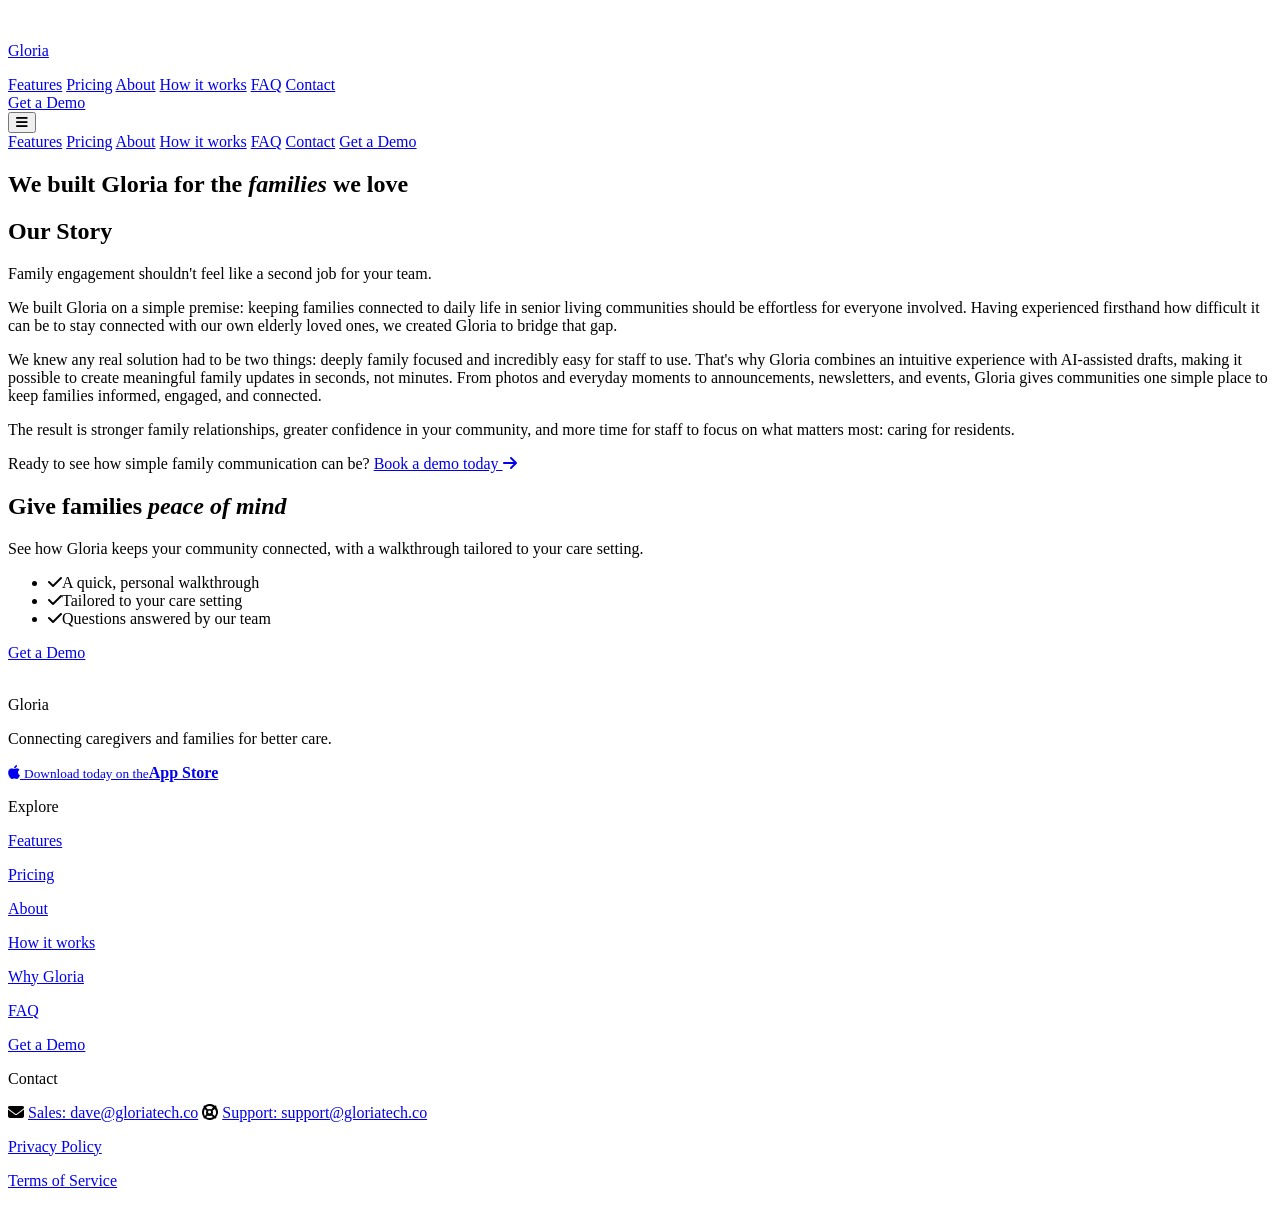
==== about/index.html @ 856bff1d "Landing tiles, Why Gloria copy, feature mocks, About trims - Landing: post-card tile uses the garden" ====
<!DOCTYPE html>
<html lang="en" class="element">
<head>
    <base href="/Gloria-Front-Facing/">
    <meta charset="UTF-8" />
    <meta name="viewport" content="width=device-width, initial-scale=1.0, viewport-fit=cover" />
    <meta name="description" content="Meet the team behind Gloria and the story of why we built a communication platform that connects caregivers with residents' families." />
    <title>About Us - Gloria</title>
    <meta name="theme-color" content="#FDFAF7">
    <meta name="apple-mobile-web-app-status-bar-style" content="black-translucent">
    <link rel="icon" type="image/png" href="favicon-96x96.png" sizes="96x96" />
    <link rel="icon" type="image/svg+xml" href="favicon.svg" />
    <link rel="shortcut icon" href="favicon.ico" />
    <link rel="apple-touch-icon" sizes="180x180" href="apple-touch-icon.png" />
    <meta name="apple-mobile-web-app-title" content="Gloria" />
    <link rel="manifest" href="site.webmanifest" />
    <link rel="canonical" href="https://gloriatech.co/about" />
    <link rel="preconnect" href="https://fonts.googleapis.com">
    <link rel="preconnect" href="https://fonts.gstatic.com" crossorigin>
    <link href="https://fonts.googleapis.com/css2?family=Comfortaa:wght@300..700&family=Inter:ital,opsz,wght@0,14..32,100..900;1,14..32,100..900&display=swap" rel="stylesheet">
    <link rel="stylesheet" href="https://cdnjs.cloudflare.com/ajax/libs/font-awesome/6.5.0/css/all.min.css">
    <link rel="stylesheet" href="global.css?v=12">
    <script type="module" src="global.js?v=5"></script>
</head>
<body>  


    <!-- Header -->
    <header>
        <div class="branding branding-nav-flex">
            <a href="./" class="logo" id="logo">
                <span>
                    <img class="logo-img" alt="" aria-hidden="true" src="images/logo-nav.png?v=7">
                    <p class="logo-text">Gloria</p>
                </span>
            </a>
            <nav class="nav" aria-label="Main">
                <a class="nav-item" href="features">Features</a>
                <a class="nav-item" href="pricing">Pricing</a>
                <a class="nav-item" href="about">About</a>
                <a class="nav-item" href="./#how">How it works</a>
                <a class="nav-item" href="./#faq">FAQ</a>
                <a class="nav-item" href="mailto:dave@gloriatech.co">Contact</a>
            </nav>
        </div>
        <div class="nav">
            <a class="nav-item-last" href="demo">Get a Demo</a>
        </div>
        <button class="menu-toggle" id="menu-button" aria-label="Open menu" aria-expanded="false" aria-controls="menu">
            <i class="fa-solid fa-bars" aria-hidden="true"></i>
        </button>
        <nav id="menu" aria-label="Mobile">
            <a class="menu-item" href="features">Features</a>
            <a class="menu-item" href="pricing">Pricing</a>
            <a class="menu-item" href="about">About</a>
            <a class="menu-item" href="./#how">How it works</a>
            <a class="menu-item" href="./#faq">FAQ</a>
            <a class="menu-item" href="mailto:dave@gloriatech.co">Contact</a>
            <a class="menu-item" href="demo">Get a Demo</a>
        </nav>
    </header>

    <main>

    <!-- Statement Hero -->
    <section class="about-hero">
        <h1>We built Gloria for the <em>families</em> we love</h1>
    </section>

    <div class="about-section">

    <!-- Our Story Section -->
    <section class="story-photo-split story-solo" id="story">
        <div class="story-copy">
            <h2>Our Story</h2>
            <p class="story-lead">Family engagement shouldn't feel like a second job for your team.</p>
            <p>We built Gloria on a simple premise: keeping families connected to daily life in senior living communities should be effortless for everyone involved. Having experienced firsthand how difficult it can be to stay connected with our own elderly loved ones, we created Gloria to bridge that gap.</p>
            <p>We knew any real solution had to be two things: deeply family focused and incredibly easy for staff to use. That's why Gloria combines an intuitive experience with AI-assisted drafts, making it possible to create meaningful family updates in seconds, not minutes. From photos and everyday moments to announcements, newsletters, and events, Gloria gives communities one simple place to keep families informed, engaged, and connected.</p>
            <p>The result is stronger family relationships, greater confidence in your community, and more time for staff to focus on what matters most: caring for residents.</p>
            <p class="story-cta">Ready to see how simple family communication can be? <a class="story-link" href="demo">Book a demo today <i class="fa-solid fa-arrow-right" aria-hidden="true"></i></a></p>
        </div>
    </section>

    </div>

    <!-- CTA -->
    <section class="cta-band">
        <div class="cta-copy">
            <h2 class="cta-title">Give families <em>peace of mind</em></h2>
            <p class="cta-text">See how Gloria keeps your community connected, with a walkthrough tailored to your care setting.</p>
        </div>
        <div class="cta-panel">
            <ul class="cta-points">
                <li><i class="fa-solid fa-check" aria-hidden="true"></i>A quick, personal walkthrough</li>
                <li><i class="fa-solid fa-check" aria-hidden="true"></i>Tailored to your care setting</li>
                <li><i class="fa-solid fa-check" aria-hidden="true"></i>Questions answered by our team</li>
            </ul>
            <a class="cta-button" href="demo">Get a Demo</a>
        </div>
    </section>

    </main>

    <!-- Footer -->
    <footer id="contact">
        <div class="footer-brand">
            <span class="footer-logo">
                <img class="logo-img" alt="" aria-hidden="true" src="images/logo-nav.png?v=7">
                <p class="logo-text">Gloria</p>
            </span>
            <p class="footer-tagline">Connecting caregivers and families for better care.</p>
            <a class="appstore-badge" href="#" aria-label="Download Gloria on the App Store">
                <i class="fa-brands fa-apple" aria-hidden="true"></i>
                <span class="badge-text"><small>Download today on the</small><strong>App Store</strong></span>
            </a>
        </div>
        <div class="footer-col">
            <p class="footer-title">Explore</p>
            <p class="footer-item"><a href="features">Features</a></p>
            <p class="footer-item"><a href="pricing">Pricing</a></p>
            <p class="footer-item"><a href="about">About</a></p>
            <p class="footer-item"><a href="./#how">How it works</a></p>
            <p class="footer-item"><a href="./#why">Why Gloria</a></p>
            <p class="footer-item"><a href="./#faq">FAQ</a></p>
            <p class="footer-item"><a href="demo">Get a Demo</a></p>
        </div>
        <div class="footer-col">
            <p class="footer-title">Contact</p>
            <span class="footer-item">
                <i class="fa-solid fa-envelope" aria-hidden="true"></i>
                <a href="mailto:dave@gloriatech.co">Sales: dave@gloriatech.co</a>
            </span>
            <span class="footer-item">
                <i class="fa-solid fa-life-ring" aria-hidden="true"></i>
                <a href="mailto:support@gloriatech.co">Support: support@gloriatech.co</a>
            </span>
            <p class="footer-item"><a href="policy">Privacy Policy</a></p>
            <p class="footer-item"><a href="terms">Terms of Service</a></p>
        </div>
    </footer>
</body>   
</html>
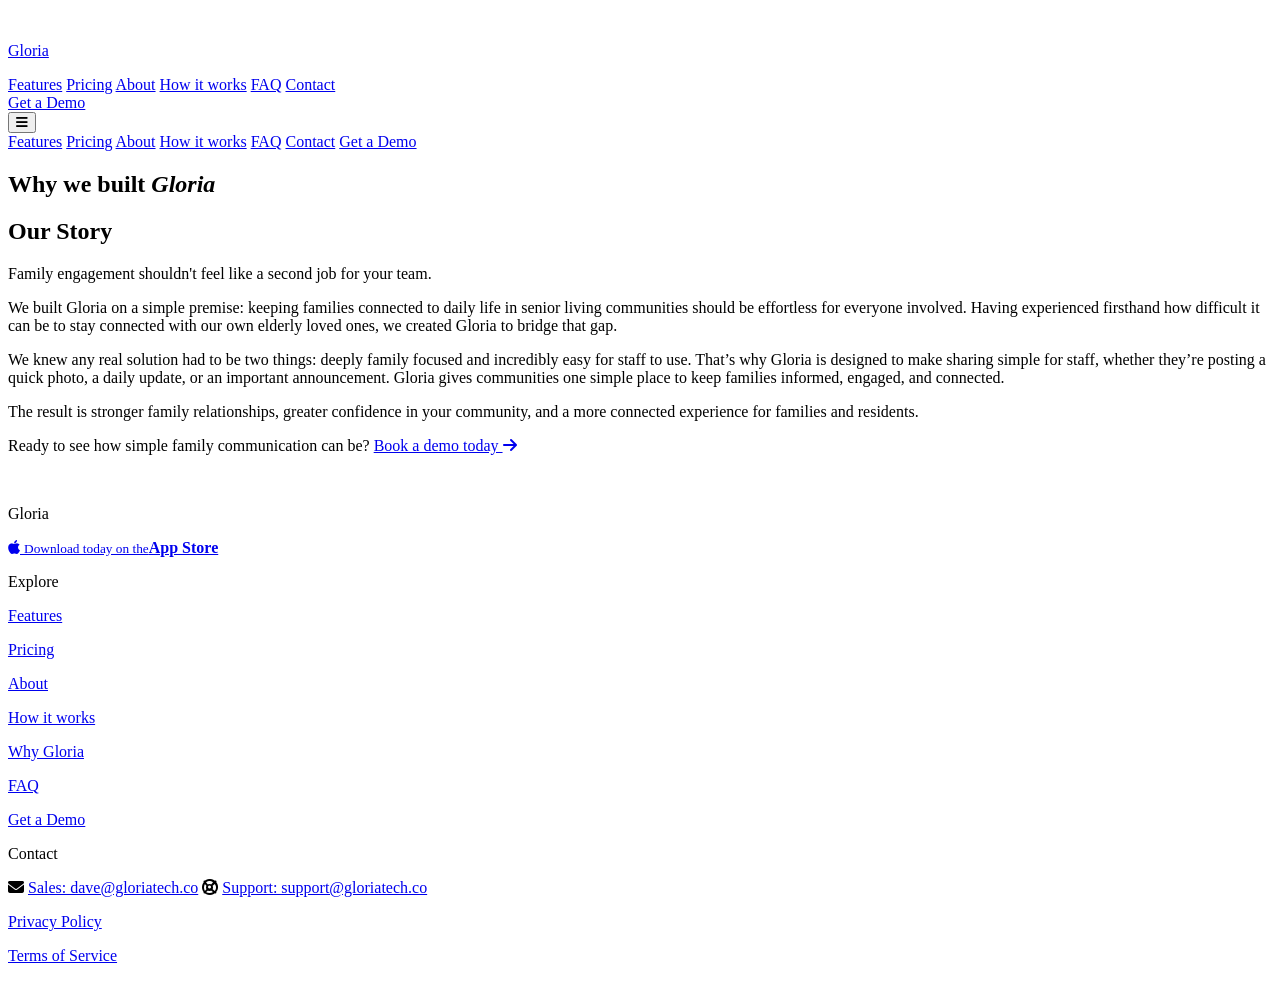
==== commit 012c68db: "Dave copy pass: hero, tiles, how it works, why, closing, FAQ, features, about, pricing tiers to 200 " ====
--- a/about/index.html
+++ b/about/index.html
@@ -5,7 +5,7 @@
     <meta charset="UTF-8" />
     <meta name="viewport" content="width=device-width, initial-scale=1.0, viewport-fit=cover" />
     <meta name="description" content="Meet the team behind Gloria and the story of why we built a communication platform that connects caregivers with residents' families." />
-    <title>About Us - Gloria</title>
+    <title>Gloria</title>
     <meta name="theme-color" content="#FDFAF7">
     <meta name="apple-mobile-web-app-status-bar-style" content="black-translucent">
     <link rel="icon" type="image/png" href="favicon-96x96.png" sizes="96x96" />
@@ -19,7 +19,7 @@
     <link rel="preconnect" href="https://fonts.gstatic.com" crossorigin>
     <link href="https://fonts.googleapis.com/css2?family=Comfortaa:wght@300..700&family=Inter:ital,opsz,wght@0,14..32,100..900;1,14..32,100..900&display=swap" rel="stylesheet">
     <link rel="stylesheet" href="https://cdnjs.cloudflare.com/ajax/libs/font-awesome/6.5.0/css/all.min.css">
-    <link rel="stylesheet" href="global.css?v=12">
+    <link rel="stylesheet" href="global.css?v=15">
     <script type="module" src="global.js?v=5"></script>
 </head>
 <body>  
@@ -30,7 +30,7 @@
         <div class="branding branding-nav-flex">
             <a href="./" class="logo" id="logo">
                 <span>
-                    <img class="logo-img" alt="" aria-hidden="true" src="images/logo-nav.png?v=7">
+                    <img class="logo-img" alt="" aria-hidden="true" src="images/logo.png?v=15">
                     <p class="logo-text">Gloria</p>
                 </span>
             </a>
@@ -64,7 +64,7 @@
 
     <!-- Statement Hero -->
     <section class="about-hero">
-        <h1>We built Gloria for the <em>families</em> we love</h1>
+        <h1>Why we built <em>Gloria</em></h1>
     </section>
 
     <div class="about-section">
@@ -75,29 +75,14 @@
             <h2>Our Story</h2>
             <p class="story-lead">Family engagement shouldn't feel like a second job for your team.</p>
             <p>We built Gloria on a simple premise: keeping families connected to daily life in senior living communities should be effortless for everyone involved. Having experienced firsthand how difficult it can be to stay connected with our own elderly loved ones, we created Gloria to bridge that gap.</p>
-            <p>We knew any real solution had to be two things: deeply family focused and incredibly easy for staff to use. That's why Gloria combines an intuitive experience with AI-assisted drafts, making it possible to create meaningful family updates in seconds, not minutes. From photos and everyday moments to announcements, newsletters, and events, Gloria gives communities one simple place to keep families informed, engaged, and connected.</p>
-            <p>The result is stronger family relationships, greater confidence in your community, and more time for staff to focus on what matters most: caring for residents.</p>
+            <p>We knew any real solution had to be two things: deeply family focused and incredibly easy for staff to use. That&rsquo;s why Gloria is designed to make sharing simple for staff, whether they&rsquo;re posting a quick photo, a daily update, or an important announcement. Gloria gives communities one simple place to keep families informed, engaged, and connected.</p>
+            <p>The result is stronger family relationships, greater confidence in your community, and a more connected experience for families and residents.</p>
             <p class="story-cta">Ready to see how simple family communication can be? <a class="story-link" href="demo">Book a demo today <i class="fa-solid fa-arrow-right" aria-hidden="true"></i></a></p>
         </div>
     </section>
 
     </div>
 
-    <!-- CTA -->
-    <section class="cta-band">
-        <div class="cta-copy">
-            <h2 class="cta-title">Give families <em>peace of mind</em></h2>
-            <p class="cta-text">See how Gloria keeps your community connected, with a walkthrough tailored to your care setting.</p>
-        </div>
-        <div class="cta-panel">
-            <ul class="cta-points">
-                <li><i class="fa-solid fa-check" aria-hidden="true"></i>A quick, personal walkthrough</li>
-                <li><i class="fa-solid fa-check" aria-hidden="true"></i>Tailored to your care setting</li>
-                <li><i class="fa-solid fa-check" aria-hidden="true"></i>Questions answered by our team</li>
-            </ul>
-            <a class="cta-button" href="demo">Get a Demo</a>
-        </div>
-    </section>
 
     </main>
 
@@ -105,10 +90,9 @@
     <footer id="contact">
         <div class="footer-brand">
             <span class="footer-logo">
-                <img class="logo-img" alt="" aria-hidden="true" src="images/logo-nav.png?v=7">
+                <img class="logo-img" alt="" aria-hidden="true" src="images/logo.png?v=15">
                 <p class="logo-text">Gloria</p>
             </span>
-            <p class="footer-tagline">Connecting caregivers and families for better care.</p>
             <a class="appstore-badge" href="#" aria-label="Download Gloria on the App Store">
                 <i class="fa-brands fa-apple" aria-hidden="true"></i>
                 <span class="badge-text"><small>Download today on the</small><strong>App Store</strong></span>
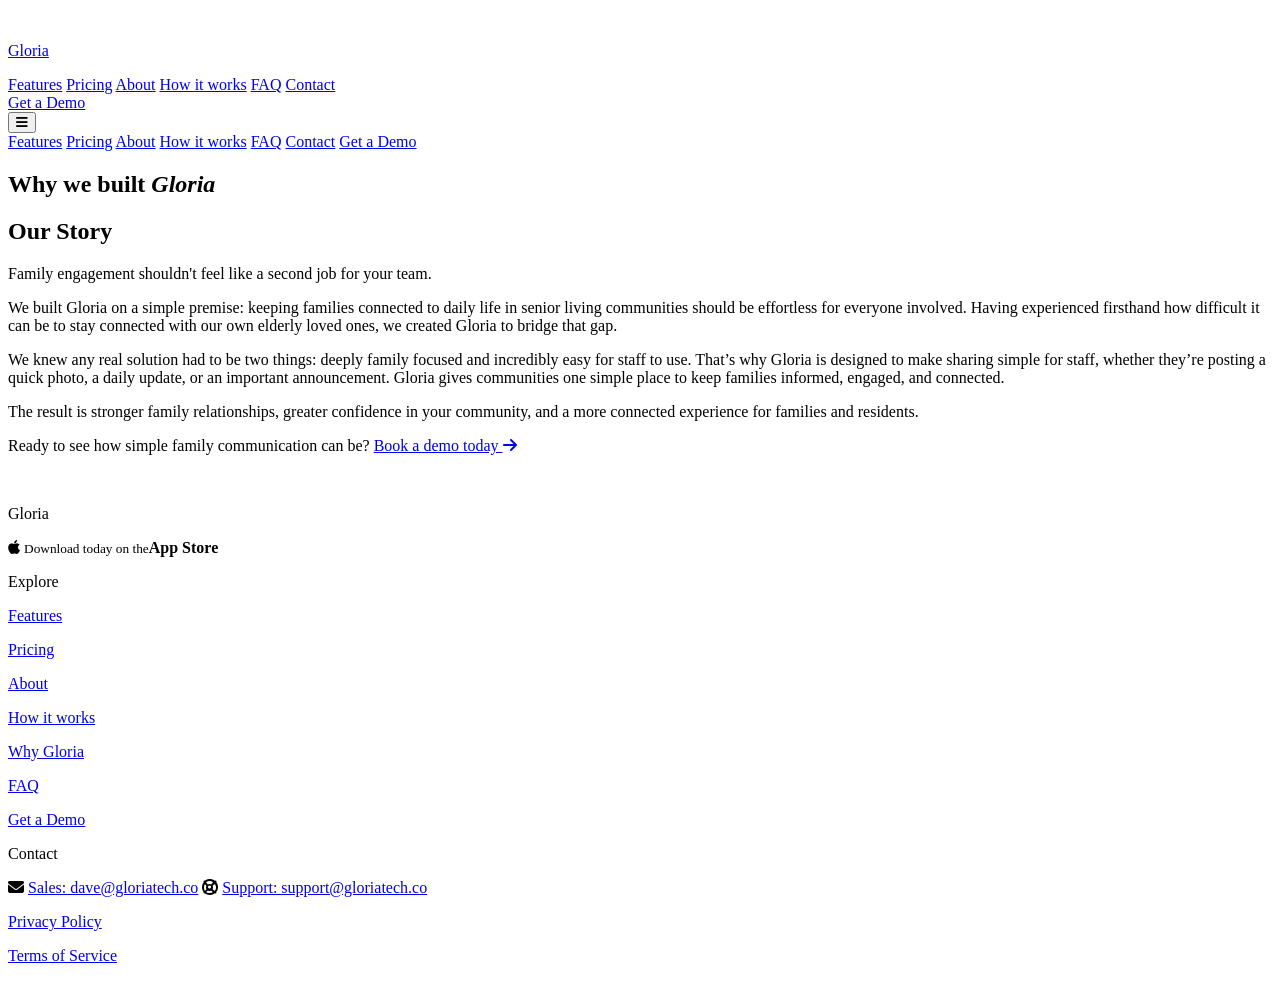
==== commit 0d92da01: "Disable the App Store badge until launch; GitHub Actions deploy to Bluehost on push to main" ====
--- a/about/index.html
+++ b/about/index.html
@@ -8,10 +8,10 @@
     <title>Gloria</title>
     <meta name="theme-color" content="#FDFAF7">
     <meta name="apple-mobile-web-app-status-bar-style" content="black-translucent">
-    <link rel="icon" type="image/png" href="favicon-96x96.png" sizes="96x96" />
-    <link rel="icon" type="image/svg+xml" href="favicon.svg" />
-    <link rel="shortcut icon" href="favicon.ico" />
-    <link rel="apple-touch-icon" sizes="180x180" href="apple-touch-icon.png" />
+    <link rel="icon" type="image/png" href="favicon-96x96.png?v=16" sizes="96x96" />
+    <link rel="icon" type="image/svg+xml" href="favicon.svg?v=16" />
+    <link rel="shortcut icon" href="favicon.ico?v=16" />
+    <link rel="apple-touch-icon" sizes="180x180" href="apple-touch-icon.png?v=16" />
     <meta name="apple-mobile-web-app-title" content="Gloria" />
     <link rel="manifest" href="site.webmanifest" />
     <link rel="canonical" href="https://gloriatech.co/about" />
@@ -93,10 +93,10 @@
                 <img class="logo-img" alt="" aria-hidden="true" src="images/logo.png?v=15">
                 <p class="logo-text">Gloria</p>
             </span>
-            <a class="appstore-badge" href="#" aria-label="Download Gloria on the App Store">
+            <span class="appstore-badge is-disabled" aria-disabled="true" title="Coming soon to the App Store">
                 <i class="fa-brands fa-apple" aria-hidden="true"></i>
                 <span class="badge-text"><small>Download today on the</small><strong>App Store</strong></span>
-            </a>
+            </span>
         </div>
         <div class="footer-col">
             <p class="footer-title">Explore</p>
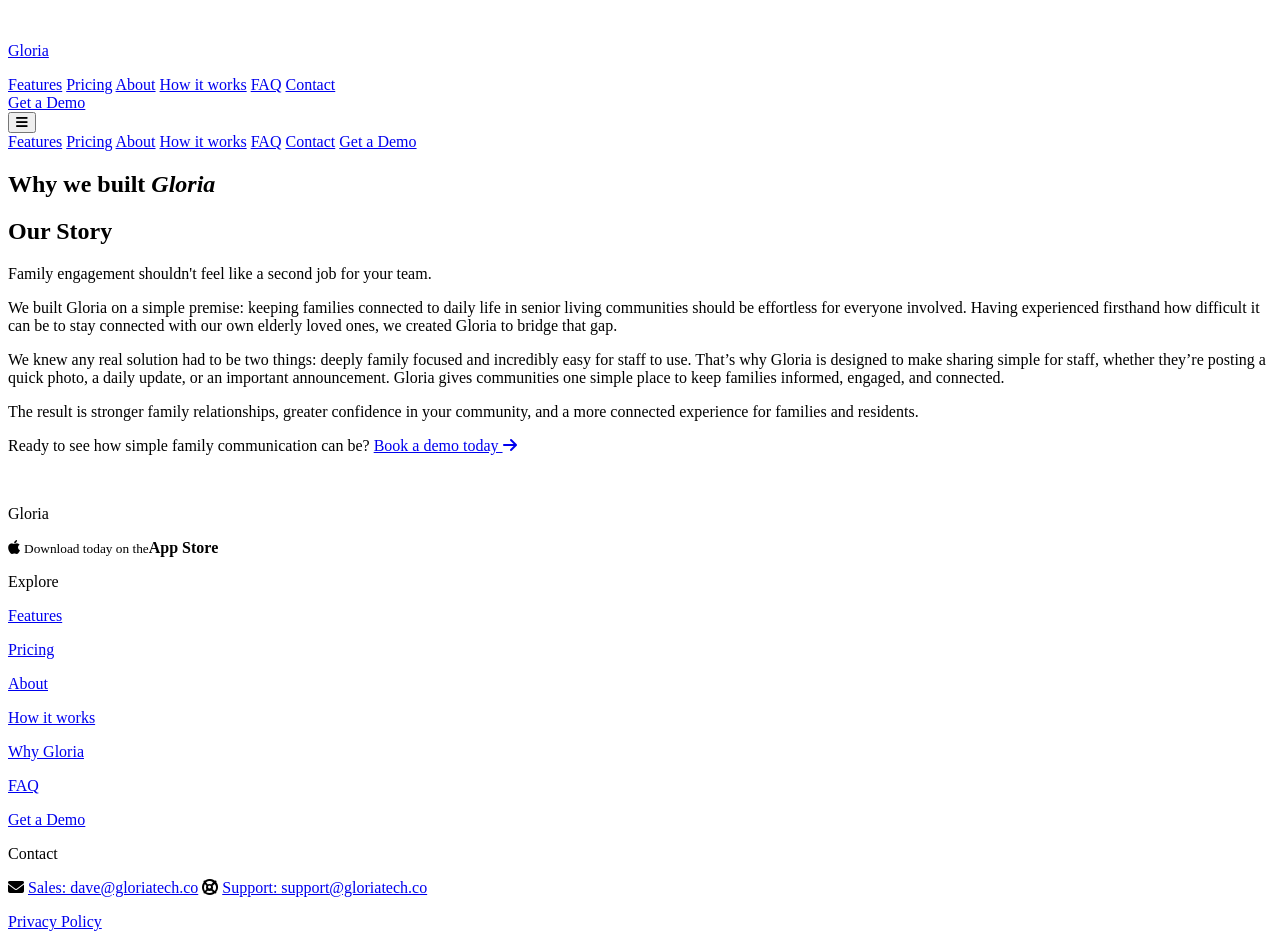
==== commit 05ce1cb4: "Remove the Terms of Service link from every footer" ====
--- a/about/index.html
+++ b/about/index.html
@@ -119,7 +119,6 @@
                 <a href="mailto:support@gloriatech.co">Support: support@gloriatech.co</a>
             </span>
             <p class="footer-item"><a href="policy">Privacy Policy</a></p>
-            <p class="footer-item"><a href="terms">Terms of Service</a></p>
         </div>
     </footer>
 </body>   
